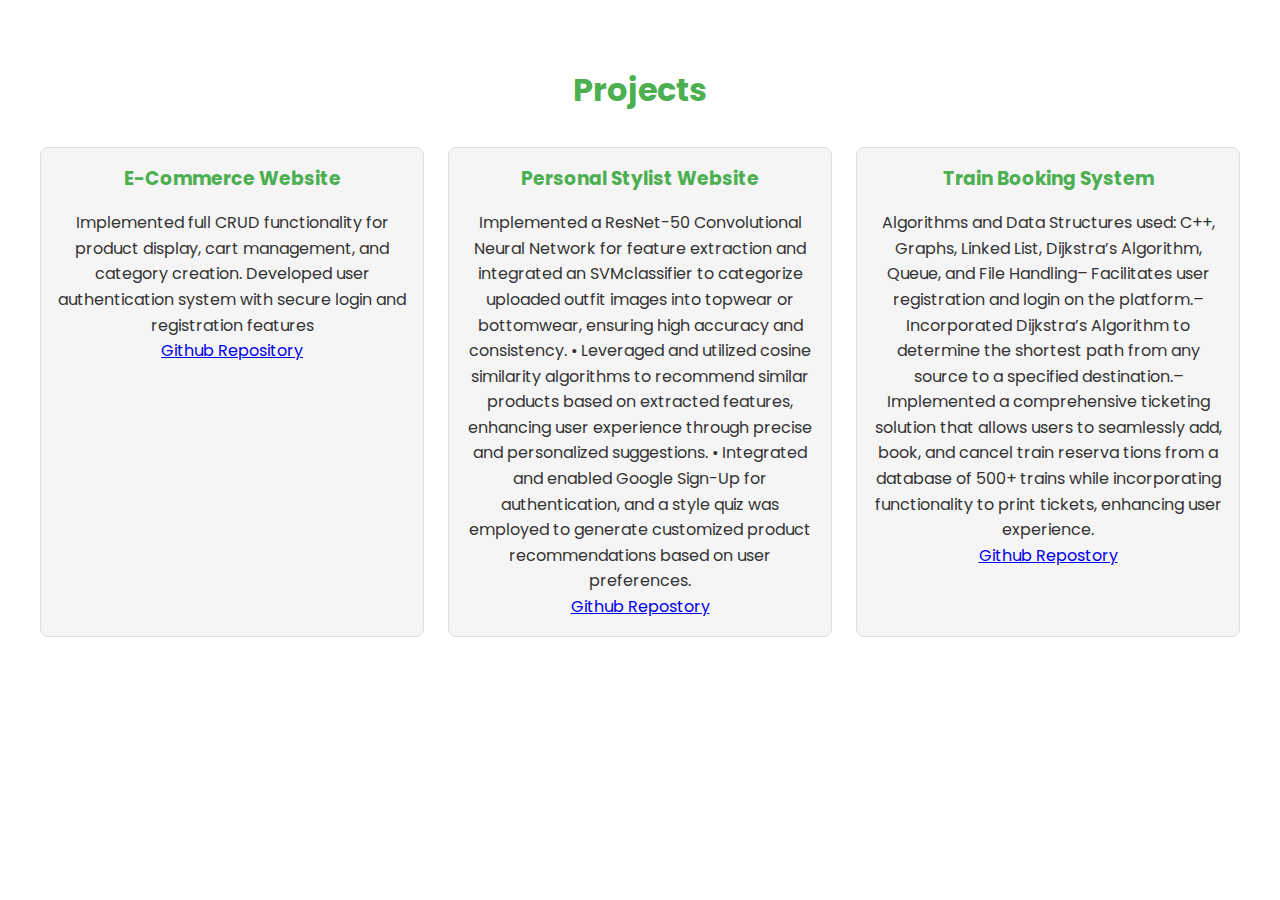
==== projects.html @ b7f9e161 "commit" ====
<!DOCTYPE html>
<html lang="en">
<head>
    <meta charset="UTF-8">
    <meta name="viewport" content="width=device-width, initial-scale=1.0">
    <title>Ariba Khan | Portfolio</title>
    <link rel="stylesheet" href="styles.css">
    <link href="https://fonts.googleapis.com/css2?family=Poppins:wght@300;400;600&display=swap" rel="stylesheet">
</head>
<section id="projects">
    <div class="container">
        <h2>Projects</h2>
        <div class="projects-grid">
            <div class="project-card">
                <h3>E-Commerce Website</h3>
                <p> Implemented full CRUD functionality for product display, cart management, and category creation. Developed user authentication system with secure login and registration features </p>
                <a href="https://github.com/git-ari28/ecommerce_website.git">Github Repository</a>
            </div>
            <div class="project-card">
                <h3>Personal Stylist Website</h3>
                <p>Implemented a ResNet-50 Convolutional Neural Network for feature extraction and integrated an
                    SVMclassifier to categorize uploaded outfit images into topwear or bottomwear, ensuring high accuracy
                    and consistency.
                    • Leveraged and utilized cosine similarity algorithms to recommend similar products based on extracted
                    features, enhancing user experience through precise and personalized suggestions.
                    • Integrated and enabled Google Sign-Up for authentication, and a style quiz was employed to generate
                    customized product recommendations based on user preferences.</p>
                <a href="https://github.com/vaishnavi899/PERSONAL-STYLIST.git">Github Repostory</a>
            </div>
            <div class="project-card">
                <h3>Train Booking System</h3>
                <p> Algorithms and Data Structures used: C++, Graphs, Linked List, Dijkstra’s Algorithm, Queue, and File Handling– Facilitates user registration and login on the platform.– Incorporated Dijkstra’s Algorithm to determine the shortest path from any source to a specified destination.– Implemented a comprehensive ticketing solution that allows users to seamlessly add, book, and cancel train reserva
                    tions from a database of 500+ trains while incorporating functionality to print tickets, enhancing user experience.</p>
                <a href="https://github.com/git-ari28/Train-Booking-System.git">Github Repostory</a>
            </div>
            
        </div>
    </div>
</section>
---- styles.css ----
* {
    margin: 0;
    padding: 0;
    box-sizing: border-box;
}

body {
    font-family: 'Poppins', sans-serif;
    line-height: 1.6;
    color: #333;
}


header {
    background: darkgreen;
    color: white;
    padding: 1rem 0;
}

header .container {
    display: flex;
    justify-content: space-between;
    align-items: center;
    max-width: 1200px;
    margin: 0 auto;
    padding: 0 1rem;
}

header h1 {
    font-size: 1.8rem;
}

header nav ul {
    display: flex;
    gap: 1.5rem;
    list-style: none;
}

header nav ul li a {
    color: white;
    text-decoration: none;
    font-weight: 600;
}

header nav ul li a:hover {
    text-decoration: underline;
}

/* Hero Section */
#hero {
    background: linear-gradient(135deg, #4CAF50, #3b8d40);
    color: white;
    text-align: center;
    padding: 4rem 1rem;
}

.hero-content {
    max-width: 800px;
    margin: 0 auto;
}

.hero-content h2 {
    font-size: 2.5rem;
    margin-bottom: 1rem;
}

.hero-content .highlight {
    color: #FFD700;
    font-weight: 600;
}

.hero-content .btn {
    background: #FFD700;
    color: #333;
    padding: 0.8rem 1.5rem;
    border-radius: 5px;
    text-decoration: none;
    font-weight: bold;
    margin-top: 1rem;
    display: inline-block;
}

.hero-content .btn:hover {
    background: white;
    color: #4CAF50;
    transition: 0.3s;
}

/* Sections */
section {
    padding: 4rem 1rem;
}

.container {
    max-width: 1200px;
    margin: 0 auto;
}

h2 {
    text-align: center;
    margin-bottom: 2rem;
    font-size: 2rem;
    color: #4CAF50;
}

/* Skills Section */
.skills-list {
    display: flex;
    justify-content: center;
    gap: 1rem;
    list-style: none;
    padding: 1rem;
}

.skills-list li {
    background: #e0e0e0;
    padding: 0.5rem 1rem;
    border-radius: 5px;
    font-weight: bold;
}

/* Projects Section */
.projects-grid {
    display: grid;
    grid-template-columns: repeat(auto-fit, minmax(250px, 1fr));
    gap: 1.5rem;
}

.project-card {
    padding: 1rem;
    background: #f5f5f5;
    border: 1px solid #ddd;
    border-radius: 8px;
    text-align: center;
}

.project-card h3 {
    margin-bottom: 1rem;
    color: #4CAF50;
}

/* Contact Section */
#contact .btn {
    background: #4CAF50;
    color: white;
    padding: 0.8rem 1.5rem;
    border-radius: 5px;
    text-decoration: none;
    font-weight: bold;
    margin-top: 1rem;
}

#contact .btn:hover {
    background: #3b8d40;
    transition: 0.3s;
}

/* Footer */
footer {
    text-align: center;
    padding: 1rem;
    background: #333;
    color: white;
    margin-top: 2rem;
}
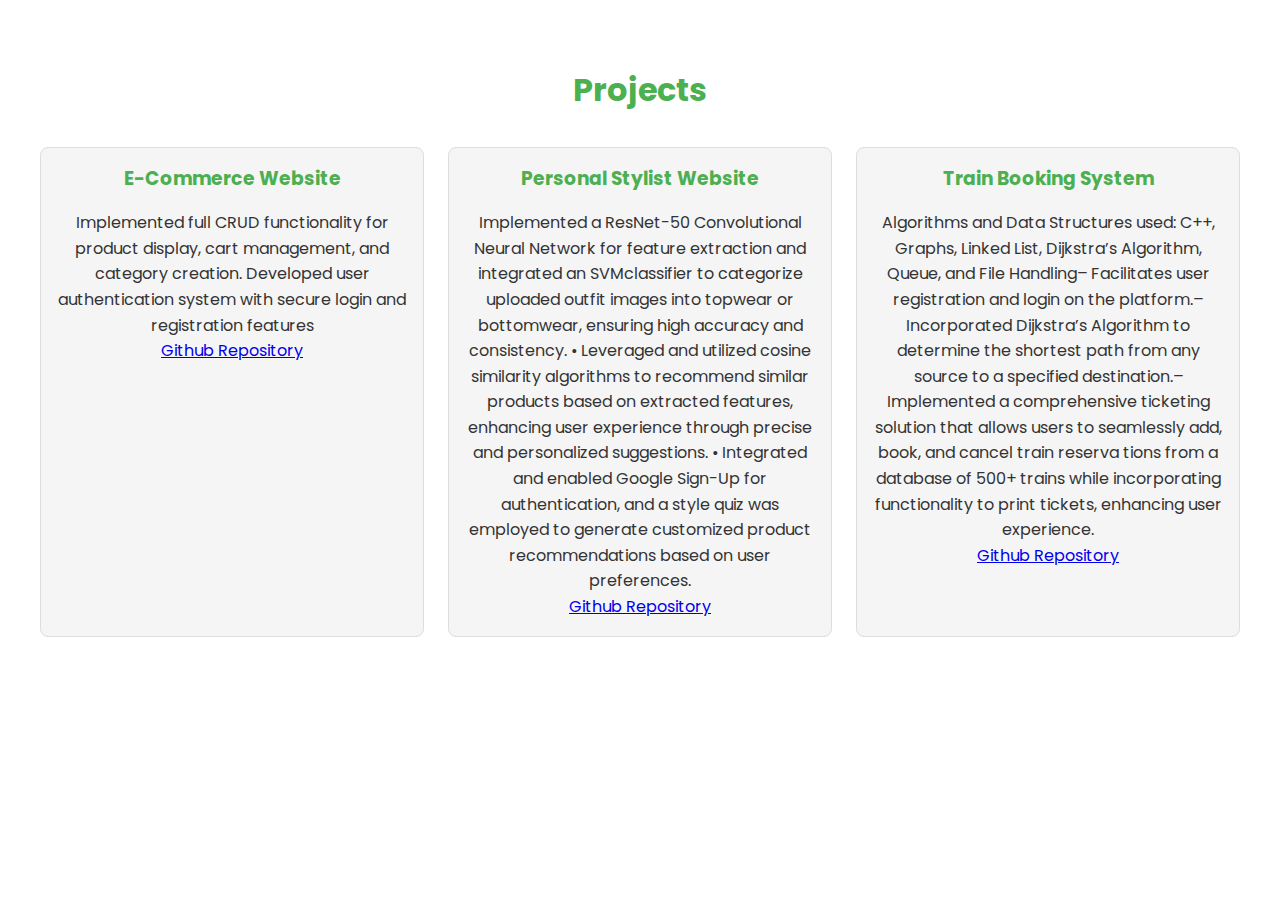
==== commit b82ae647: "commit" ====
--- a/projects.html
+++ b/projects.html
@@ -25,13 +25,13 @@
                     features, enhancing user experience through precise and personalized suggestions.
                     • Integrated and enabled Google Sign-Up for authentication, and a style quiz was employed to generate
                     customized product recommendations based on user preferences.</p>
-                <a href="https://github.com/vaishnavi899/PERSONAL-STYLIST.git">Github Repostory</a>
+                <a href="https://github.com/vaishnavi899/PERSONAL-STYLIST.git">Github Repository</a>
             </div>
             <div class="project-card">
                 <h3>Train Booking System</h3>
                 <p> Algorithms and Data Structures used: C++, Graphs, Linked List, Dijkstra’s Algorithm, Queue, and File Handling– Facilitates user registration and login on the platform.– Incorporated Dijkstra’s Algorithm to determine the shortest path from any source to a specified destination.– Implemented a comprehensive ticketing solution that allows users to seamlessly add, book, and cancel train reserva
                     tions from a database of 500+ trains while incorporating functionality to print tickets, enhancing user experience.</p>
-                <a href="https://github.com/git-ari28/Train-Booking-System.git">Github Repostory</a>
+                <a href="https://github.com/git-ari28/Train-Booking-System.git">Github Repository</a>
             </div>
             
         </div>
